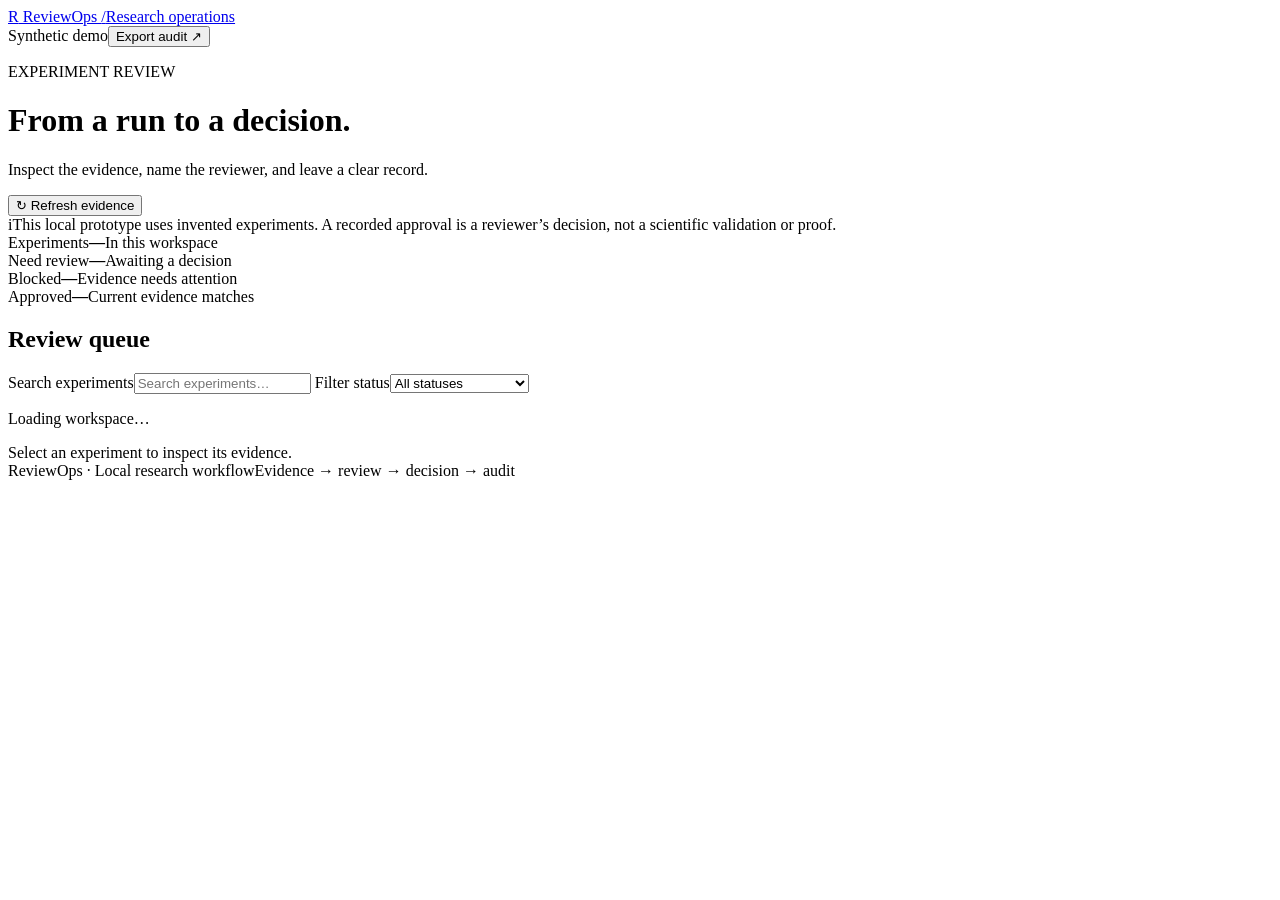
==== static/index.html @ 8f063190 "Build local experiment review prototype with evidence gates" ====
<!doctype html>
<html lang="en">
<head>
  <meta charset="utf-8">
  <meta name="viewport" content="width=device-width, initial-scale=1">
  <meta name="description" content="ReviewOps local experiment review workspace">
  <title>ReviewOps · Experiment review</title>
  <link rel="stylesheet" href="/styles.css">
  <script src="/app.js" defer></script>
</head>
<body>
  <header class="topbar">
    <a class="brand" href="/" aria-label="ReviewOps home"><span class="brand-mark">R</span> ReviewOps <span class="brand-divider">/</span><span class="brand-sub">Research operations</span></a>
    <div class="header-actions"><span class="demo-badge"><i></i> Synthetic demo</span><button id="export" class="button quiet">Export audit ↗</button></div>
  </header>
  <main>
    <div class="intro">
      <div><p class="eyebrow">EXPERIMENT REVIEW</p><h1>From a run to a decision.</h1><p class="lede">Inspect the evidence, name the reviewer, and leave a clear record.</p></div>
      <button class="button quiet" id="refresh">↻ Refresh evidence</button>
    </div>
    <div class="notice"><span class="notice-symbol">i</span><span>This local prototype uses invented experiments. A recorded approval is a reviewer’s decision, not a scientific validation or proof.</span></div>
    <div id="message" role="status" aria-live="polite" hidden></div>
    <section class="metrics" aria-label="Queue summary">
      <div><span class="metric-label">Experiments</span><strong id="count-total">—</strong><span class="metric-caption">In this workspace</span></div>
      <div><span class="metric-label">Need review</span><strong id="count-review">—</strong><span class="metric-caption">Awaiting a decision</span></div>
      <div><span class="metric-label">Blocked</span><strong id="count-blocked">—</strong><span class="metric-caption">Evidence needs attention</span></div>
      <div><span class="metric-label">Approved</span><strong id="count-approved">—</strong><span class="metric-caption">Current evidence matches</span></div>
    </section>
    <div class="workspace">
      <section class="queue panel" aria-labelledby="queue-title">
        <div class="panel-heading"><h2 id="queue-title">Review queue</h2><span id="queue-count" class="muted"></span></div>
        <div class="filters">
          <label class="search"><span class="sr-only">Search experiments</span><input id="search" placeholder="Search experiments…" type="search"></label>
          <label><span class="sr-only">Filter status</span><select id="status-filter"><option value="">All statuses</option><option value="needs_review">Needs review</option><option value="blocked">Blocked</option><option value="changes_requested">Changes requested</option><option value="approved">Approved</option></select></label>
        </div>
        <div id="run-list" class="run-list" aria-label="Experiments"><p class="empty">Loading workspace…</p></div>
      </section>
      <section class="detail panel" aria-labelledby="detail-title">
        <div id="detail-empty" class="empty">Select an experiment to inspect its evidence.</div>
        <div id="detail-content" hidden>
          <div class="detail-heading"><span class="eyebrow" id="run-id"></span><span id="run-status"></span></div>
          <h2 id="detail-title"></h2><p id="run-summary" class="muted summary"></p>
          <div class="section-heading"><h3>Evidence</h3><span id="evidence-summary"></span></div>
          <div id="evidence-list"></div>
          <p class="small muted evidence-note">Hashes compare the current files with the recorded manifest. They do not verify the experiment’s scientific conclusions.</p>
          <div class="review-form">
            <div class="section-heading"><h3>Review</h3><span class="small muted" id="version"></span></div>
            <div class="form-row">
              <label>Your name<input id="actor" placeholder="e.g. Alex" maxlength="100" autocomplete="off"></label>
              <label>Assigned reviewer<input id="owner" placeholder="Unassigned" maxlength="100" autocomplete="off"></label>
            </div>
            <div class="assign-row"><span class="small muted">Names are labels; this local demo does not authenticate identities.</span><button id="assign" class="button small-button quiet">Save assignee</button></div>
            <label>Decision note<textarea id="note" rows="3" maxlength="4000" placeholder="What did you check? What needs to happen next?"></textarea></label>
            <p id="approval-reason" class="small muted"></p>
            <div class="decision-actions"><button id="changes" class="button quiet">Request changes</button><button id="approve" class="button primary">Approve review</button></div>
          </div>
          <div class="section-heading activity-heading"><h3>Decision history</h3><span class="small muted">Retained across restarts</span></div>
          <ol id="history" class="history"></ol>
        </div>
      </section>
    </div>
    <footer><span>ReviewOps · Local research workflow</span><span>Evidence → review → decision → audit</span></footer>
  </main>
</body>
</html>
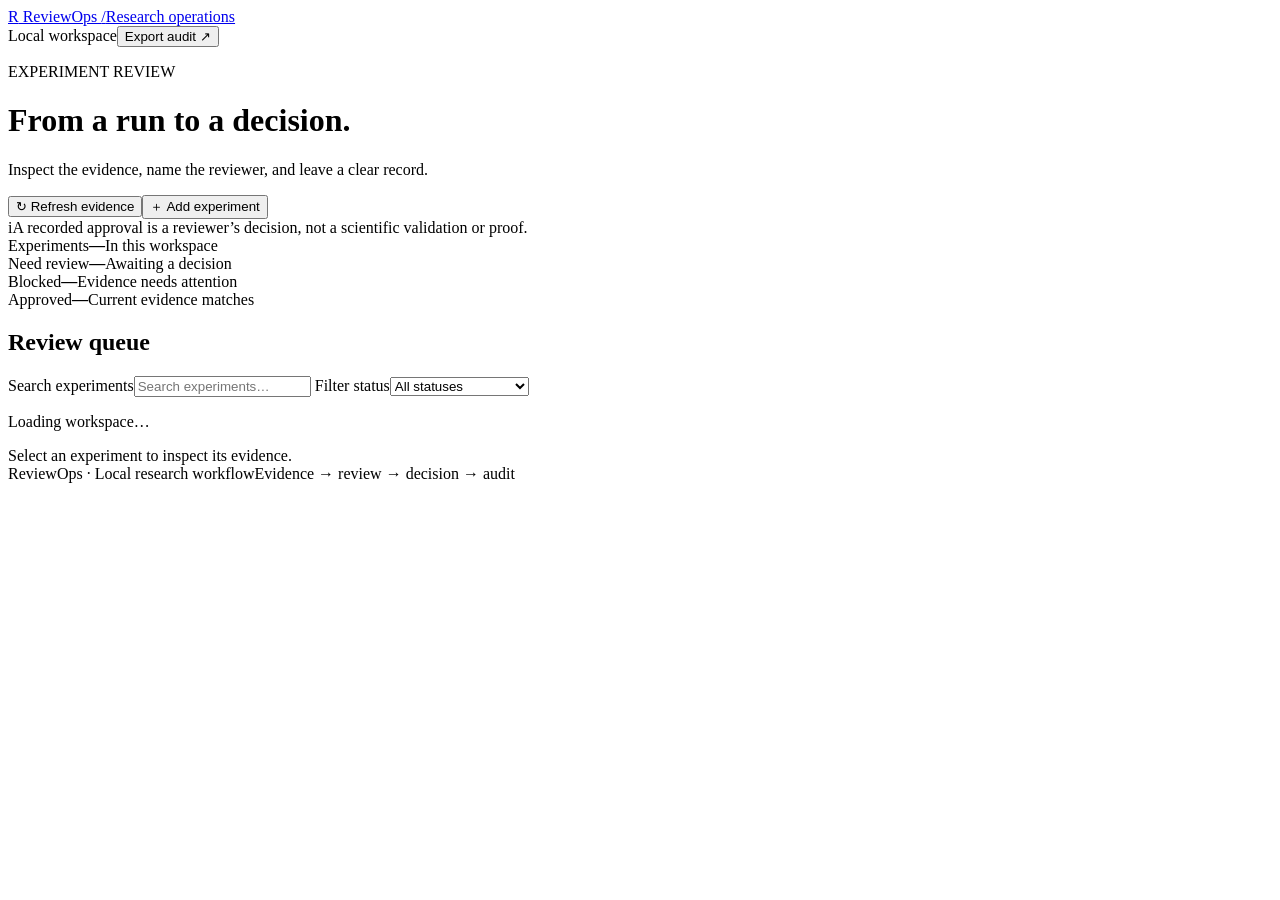
==== commit 48e5d3b3: "Add experiment intake, retained evidence revisions, and review history" ====
--- a/static/index.html
+++ b/static/index.html
@@ -11,14 +11,14 @@
 <body>
   <header class="topbar">
     <a class="brand" href="/" aria-label="ReviewOps home"><span class="brand-mark">R</span> ReviewOps <span class="brand-divider">/</span><span class="brand-sub">Research operations</span></a>
-    <div class="header-actions"><span class="demo-badge"><i></i> Synthetic demo</span><button id="export" class="button quiet">Export audit ↗</button></div>
+    <div class="header-actions"><span class="demo-badge"><i></i><span id="workspace-kind">Local workspace</span></span><button id="export" class="button quiet">Export audit ↗</button></div>
   </header>
   <main>
     <div class="intro">
       <div><p class="eyebrow">EXPERIMENT REVIEW</p><h1>From a run to a decision.</h1><p class="lede">Inspect the evidence, name the reviewer, and leave a clear record.</p></div>
-      <button class="button quiet" id="refresh">↻ Refresh evidence</button>
+      <div class="intro-actions"><button class="button quiet" id="refresh">↻ Refresh evidence</button><button class="button primary" id="add-experiment">＋ Add experiment</button></div>
     </div>
-    <div class="notice"><span class="notice-symbol">i</span><span>This local prototype uses invented experiments. A recorded approval is a reviewer’s decision, not a scientific validation or proof.</span></div>
+    <div class="notice"><span class="notice-symbol" aria-hidden="true">i</span><span id="workspace-notice">A recorded approval is a reviewer’s decision, not a scientific validation or proof.</span></div>
     <div id="message" role="status" aria-live="polite" hidden></div>
     <section class="metrics" aria-label="Queue summary">
       <div><span class="metric-label">Experiments</span><strong id="count-total">—</strong><span class="metric-caption">In this workspace</span></div>
@@ -40,7 +40,9 @@
         <div id="detail-content" hidden>
           <div class="detail-heading"><span class="eyebrow" id="run-id"></span><span id="run-status"></span></div>
           <h2 id="detail-title"></h2><p id="run-summary" class="muted summary"></p>
-          <div class="section-heading"><h3>Evidence</h3><span id="evidence-summary"></span></div>
+          <div class="record-meta"><span id="run-kind" class="badge"></span><button id="submit-revision" class="button small-button quiet">Submit revision</button></div>
+          <div class="section-heading"><h3>Current evidence</h3><span id="evidence-summary"></span></div>
+          <p class="small muted" id="current-snapshot"></p>
           <div id="evidence-list"></div>
           <p class="small muted evidence-note">Hashes compare the current files with the recorded manifest. They do not verify the experiment’s scientific conclusions.</p>
           <div class="review-form">
@@ -49,11 +51,14 @@
               <label>Your name<input id="actor" placeholder="e.g. Alex" maxlength="100" autocomplete="off"></label>
               <label>Assigned reviewer<input id="owner" placeholder="Unassigned" maxlength="100" autocomplete="off"></label>
             </div>
-            <div class="assign-row"><span class="small muted">Names are labels; this local demo does not authenticate identities.</span><button id="assign" class="button small-button quiet">Save assignee</button></div>
+            <div class="assign-row"><span class="small muted">Names are labels; this local workspace does not authenticate identities.</span><button id="assign" class="button small-button quiet">Save assignee</button></div>
             <label>Decision note<textarea id="note" rows="3" maxlength="4000" placeholder="What did you check? What needs to happen next?"></textarea></label>
             <p id="approval-reason" class="small muted"></p>
             <div class="decision-actions"><button id="changes" class="button quiet">Request changes</button><button id="approve" class="button primary">Approve review</button></div>
           </div>
+          <div class="section-heading activity-heading"><h3>Evidence snapshots</h3><span class="small muted" id="snapshot-count"></span></div>
+          <p class="small muted">Each submission keeps its full evidence set. Reviewer assignments and decisions change the record version without creating an evidence snapshot.</p>
+          <div id="snapshot-list"></div>
           <div class="section-heading activity-heading"><h3>Decision history</h3><span class="small muted">Retained across restarts</span></div>
           <ol id="history" class="history"></ol>
         </div>
@@ -61,5 +66,41 @@
     </div>
     <footer><span>ReviewOps · Local research workflow</span><span>Evidence → review → decision → audit</span></footer>
   </main>
+  <dialog id="submission-dialog" aria-labelledby="submission-title" aria-describedby="submission-description">
+    <form id="submission-form">
+      <div class="dialog-heading"><div><p class="eyebrow">EVIDENCE INTAKE</p><h2 id="submission-title">Add experiment</h2></div><button id="submission-close" type="button" class="icon-button" aria-label="Close submission dialog">×</button></div>
+      <p id="submission-description" class="muted"></p>
+      <div id="submission-message" class="form-message" role="status" aria-live="polite" hidden></div>
+      <div id="submission-conflict" class="conflict-panel" hidden>
+        <p>The saved record changed. Refresh it before submitting. Your draft and selected files will stay here.</p>
+        <button id="submission-refresh" type="button" class="button quiet small-button">Refresh latest record</button>
+      </div>
+      <details id="submission-latest" class="latest-record" hidden><summary>Latest saved record</summary><div id="submission-latest-content"></div></details>
+      <fieldset id="submission-fields">
+        <legend class="sr-only">Submission details</legend>
+        <div class="form-row">
+          <label>Experiment ID <span class="required">(required)</span><input id="submission-id" name="id" required maxlength="64" pattern="[A-Za-z0-9][A-Za-z0-9_-]{0,63}" placeholder="e.g. arithmetic-audit-01" aria-describedby="id-help"></label>
+          <label>Assigned reviewer<input id="submission-owner" name="owner" maxlength="200" placeholder="Optional" autocomplete="off"></label>
+        </div>
+        <p id="id-help" class="field-hint">Use letters, numbers, hyphens or underscores. The ID stays the same across revisions.</p>
+        <label>Title <span class="required">(required)</span><input id="submission-run-title" name="title" required maxlength="160" placeholder="What should a reviewer recognize?"></label>
+        <label>Summary <span class="required">(required)</span><textarea id="submission-summary" name="summary" required rows="3" maxlength="4000" placeholder="Describe the question, what was done, and what a reviewer should check."></textarea></label>
+        <label class="checkbox-label"><input id="submission-demo" name="is_demo" type="checkbox"><span>This is a synthetic demonstration <span class="checkbox-hint">Leave unchecked for a user-submitted experiment. This label describes the evidence; it does not validate it.</span></span></label>
+        <div class="upload-section">
+          <div class="section-heading"><h3>Text evidence</h3><span id="file-summary" class="small muted">No files selected</span></div>
+          <label class="file-picker" for="submission-files"><span>＋ Choose text files</span><input id="submission-files" type="file" multiple aria-describedby="file-help"></label>
+          <p id="file-help" class="field-hint">UTF-8 text only. Up to 20 files, 256 KiB each, 1 MiB total. Files are stored as evidence, never executed.</p>
+          <p id="revision-file-note" class="replacement-note" hidden>A revision replaces the entire current evidence set. Choose every file you want in the new snapshot. Earlier snapshots remain available, and approval resets to Needs review.</p>
+          <div id="submission-file-list" class="submission-file-list" aria-live="polite"></div>
+          <p id="no-evidence-note" class="field-hint">You can submit without files, but approval will be blocked until evidence is attached in a revision.</p>
+        </div>
+        <label>Your name <span class="required">(required)</span><input id="submission-actor" name="actor" required maxlength="200" placeholder="Name recorded in the audit history" autocomplete="off"></label>
+        <label>Submission note <span class="required">(required)</span><textarea id="submission-note" name="note" required rows="2" maxlength="4000" placeholder="What are you submitting, or what changed?"></textarea></label>
+        <p class="field-hint">Names are recorded labels, not authenticated identities.</p>
+      </fieldset>
+      <div class="dialog-footer"><p id="submission-context" class="small muted"></p><div><button id="submission-cancel" type="button" class="button quiet">Close</button><button id="submission-save" type="submit" class="button primary">Add experiment</button></div></div>
+      <p class="draft-note">Closing keeps your draft in this tab. Reloading the page clears it.</p>
+    </form>
+  </dialog>
 </body>
 </html>
